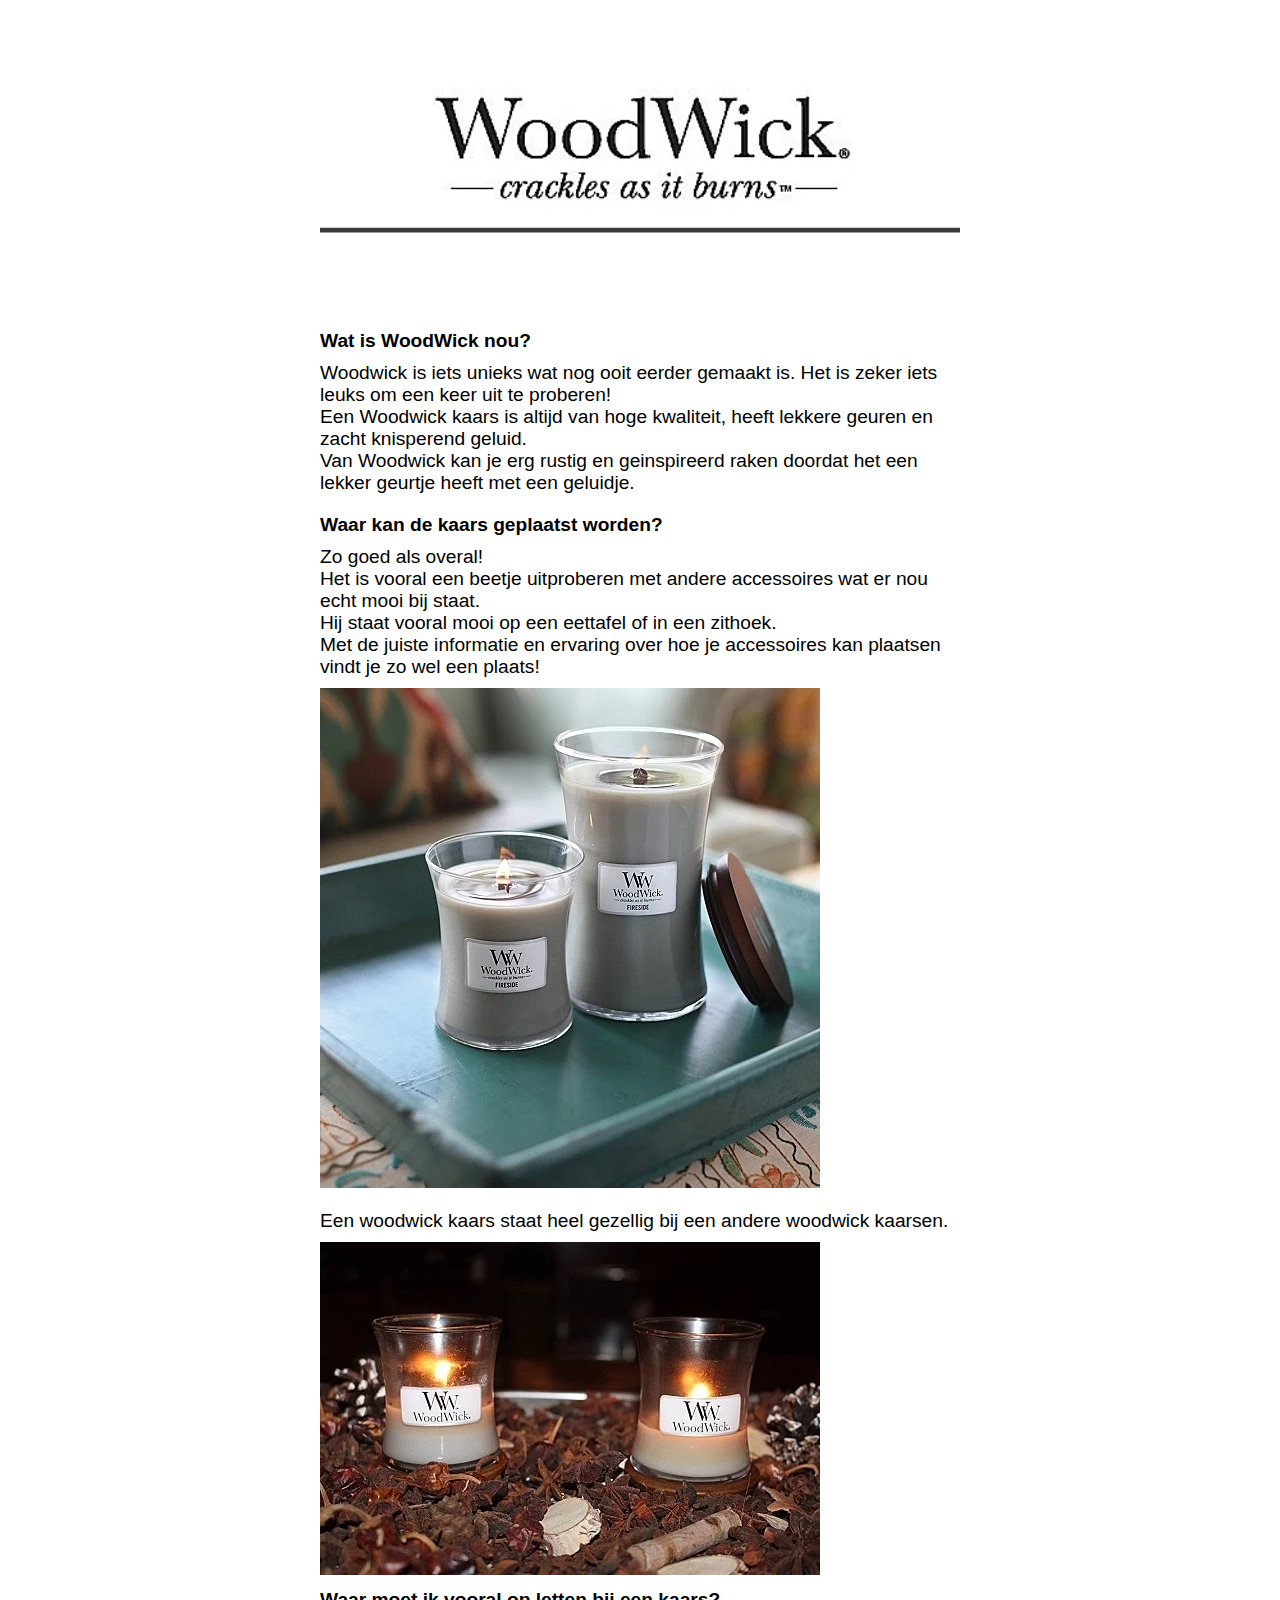
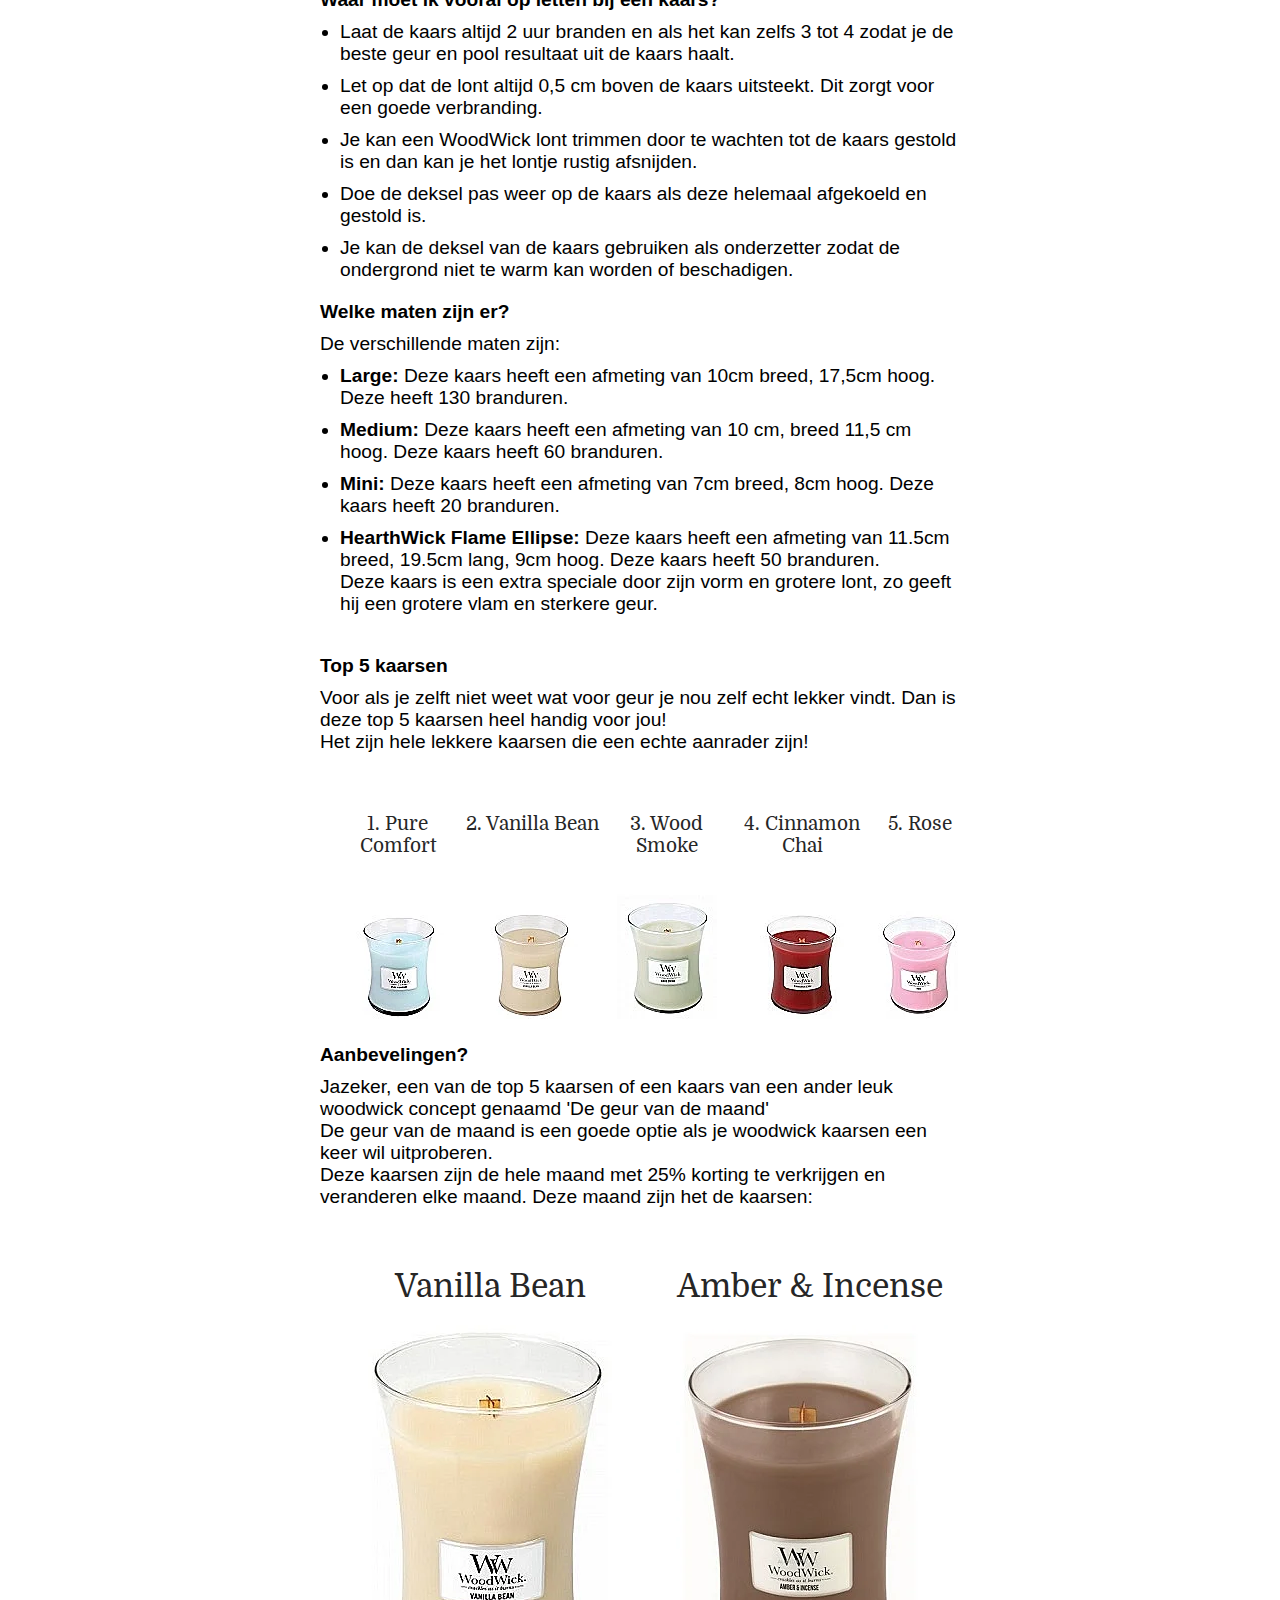
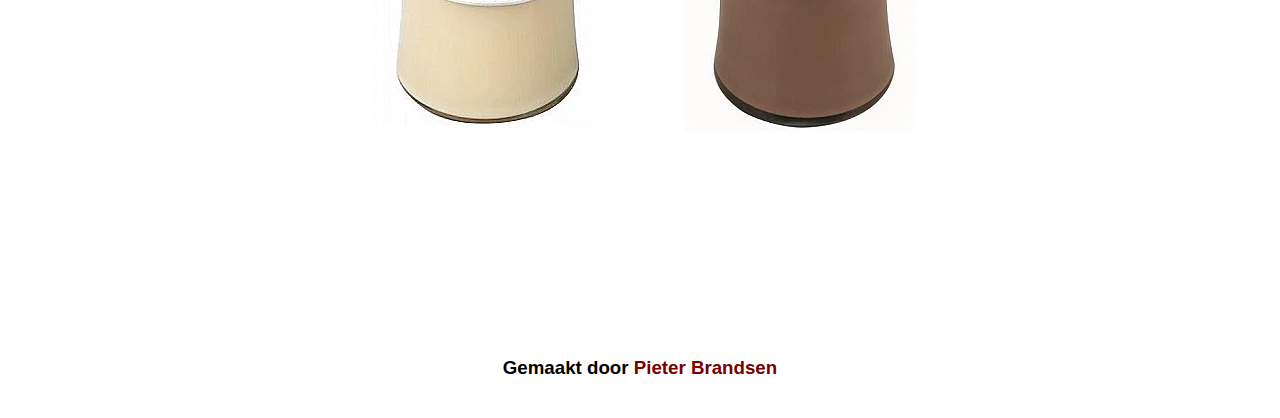
==== index.html @ ed3cb3e7 "Image/Font Update" ====
<!DOCTYPE html>

<html lang="en">
<head>
    <!-- Global site tag (gtag.js) - Google Analytics -->
    <script async src="https://www.googletagmanager.com/gtag/js?id=UA-88755491-5"></script>
    <script>
        window.dataLayer = window.dataLayer || [];
        function gtag(){dataLayer.push(arguments);}
        gtag('js', new Date());

        gtag('config', 'UA-88755491-5');
    </script>

    <script async src="https://pagead2.googlesyndication.com/pagead/js/adsbygoogle.js"></script>
    <script>
        (adsbygoogle = window.adsbygoogle || []).push({
            google_ad_client: "ca-pub-2710843339038068",
            enable_page_level_ads: true
        });
    </script>

    <script async src="https://pagead2.googlesyndication.com/pagead/js/adsbygoogle.js"></script>
    <script>
        (adsbygoogle = window.adsbygoogle || []).push({
            google_ad_client: "ca-pub-2710843339038068",
            enable_page_level_ads: true
        });
    </script>

    <script async src="https://www.googletagmanager.com/gtag/js?id=UA-88755491-5"></script>

    <meta name="google-site-verification" content="QE8Awnl8Do_rMnzioF64p-w1G1psDkMGPD8PURbX6rg" />
    <meta charset="UTF-8">
    <meta name="viewport" content="width=device-width, initial-scale=1">
    <meta name="viewport" content="height=device-height, initial-scale=1">
    <meta name="robots" content="index, follow">

    <meta name="author" content="Pieter Brandsen">
    <meta name="keywords" content="
een kaars,
woodwick,
wood-wick,
wood-wick kaars,
wood-wick kaarsen,
woodwick kaars,
woodwick kaarsen,
woodwick geurkaars,
woodwick geurkaarsen,
woodwick sale,
woodwick kaars sale,
woodwick candles,
wat is woodwick,
kaars,
kaarsen,
top 5
">
    <meta name="description" content="Een juiste woodwick kaars vinden is natuurlijk moeilijk maar met onze informatie heb je hem zo! Kom gerust eens langs om informatie te krijgen.">
    <title>Dé WoodWick Informatie specialist!</title>

    <link rel="canonical" href="https://www.woodwick-information.nl"/>
    <meta property="og:locale" content="nl_NL" />
    <meta property="og:type" content="website" />
    <meta property="og:title" content="WoodWick-Informatie" />
    <meta property="og:description" content="Een juiste woodwick kaars vinden is natuurlijk moeilijk maar met onze informatie heb je hem zo! Kom gerust eens langs om informatie te krijgen."/>
    <meta property="og:url" content="https://www.woodwick-information.nl/" />
    <meta property="og:site_name" content="WoodWick Inoformatie" />
    <meta property="og:image" content="/Images/Logo/WoodWick-1500.webp">

    <meta name="twitter:card" content="WoodWick">
    <meta name="twitter:image" content="/Images/Logo/WoodWick-1500.webp">
    <meta name="twitter:title" content="WoodWick-Informatie">
    <meta name="twitter:description" content="Een juiste woodwick kaars vinden is natuurlijk moeilijk maar met onze informatie heb je hem zo! Kom gerust eens langs om informatie te krijgen.">
    <meta name="twitter:site" content="https://www.woodwick-information.nl/">

    <link href="https://fonts.googleapis.com/css?family=Domine&display=swap" rel="stylesheet">
    <link href="style.css" rel="stylesheet" type="text/css" media="screen" />
    <link href="sitemap.xml" rel="sitemap" type="text/xml" media="screen" />
    <link href="robots.txt" rel="robots" type="text/plain"/>

</head>
<body>
    <header>
        <div class="main-header">
            <div class="header-block">
                <div>
                    <picture>
                        <source media="(min-width: 3000px)" srcset="/Images/Logo/WoodWick-2000.webp">
                        <source media="(min-width: 2500px)" srcset="/Images/Logo/WoodWick-1500.webp">
                        <source media="(min-width: 2000px)" srcset="/Images/Logo/WoodWick-1000.webp">
                        <source media="(min-width: 1500px)" srcset="/Images/Logo/WoodWick-750.webp">
                        <source media="(min-width: 1000px)" srcset="/Images/Logo/WoodWick-500.webp">
                        <source media="(min-width: 500px)" srcset="/Images/Logo/WoodWick-250.webp">
                        <source media="(min-width: 250px)" srcset="/Images/Logo/WoodWick-125.webp">
                        <img class="header-img" src="/Images/Logo/WoodWick-2500.webp" srcset="/Images/Logo/WoodWick-2500.webp" alt="WoodWick Logo">
                    </picture>
                </div>
            </div>
        </div>
    </header>
    <main>
            <div class="site-content">
                <h1 class="Htext">Wat is WoodWick nou?</h1>
                <p class="text">
                    Woodwick is iets unieks wat nog ooit eerder gemaakt is. Het is zeker iets leuks om een keer uit te proberen!<br>
                    Een Woodwick kaars is altijd van hoge kwaliteit, heeft lekkere geuren en zacht knisperend geluid.<br>
                    Van Woodwick kan je erg rustig en geinspireerd raken doordat het een lekker geurtje heeft met een geluidje.
                </p>
                <h2 class="Htext">
                    Waar kan de kaars geplaatst worden? 
                </h2>
                <p class="text">
                    Zo goed als overal!<br>
                    Het is vooral een beetje uitproberen met andere accessoires wat er nou echt mooi bij staat.<br> 
                    Hij staat vooral mooi op een eettafel of in een zithoek.<br>
                    Met de juiste informatie en ervaring over hoe je accessoires kan plaatsen vindt je zo wel een plaats!<br>
                </p>
                <div class="main-img-block">
                        <picture>   
                                <source media="(min-width: 500px)" srcset="/Images/Interieur/Image-1/WoodWick-500.webp">
                                <source media="(min-width: 250px)" srcset="/Images/Interieur/image-1/WoodWick-250.webp">
                                <img class="main-img" src="/Images/Interieur/Image-1/WoodWick-500.webp" srcset="/Images/Interieur/Image-1/WoodWick-500.webp" alt="WoodWick Interieur Foto">
                        </picture>
                </div><br>
                <p class="text">
                    Een woodwick kaars staat heel gezellig bij een andere woodwick kaarsen.
                </p>
                <div class="main-img-block">
                        <picture>   
                                <source media="(min-width: 500px)" srcset="/Images/Interieur/Image-2/WoodWick-500.webp">
                                <source media="(min-width: 250px)" srcset="/Images/Interieur/image-2/WoodWick-250.webp">
                                <img class="main-img" src="/Images/Interieur/Image-2/WoodWick-500.webp" srcset="/Images/Interieur/Image-2/WoodWick-500.webp" alt="WoodWick Interieur Foto">
                        </picture>
                </div>
                <h2 class="Htext">Waar moet ik vooral op letten bij een kaars?</h2>
                    <ul style="padding-left: 20px">
                        <li class="text">Laat de kaars altijd 2 uur branden en als het kan zelfs 3 tot 4 zodat je de beste geur en pool resultaat uit de kaars haalt.</li>
                        <li class="text">Let op dat de lont altijd 0,5 cm boven de kaars uitsteekt. Dit zorgt voor een goede verbranding.</li>
                        <li class="text">Je kan een WoodWick lont trimmen door te wachten tot de kaars gestold is en dan kan je het lontje rustig afsnijden.</li>
                        <li class="text">Doe de deksel pas weer op de kaars als deze helemaal afgekoeld en gestold is.</li>
                        <li class="text">Je kan de deksel van de kaars gebruiken als onderzetter zodat de ondergrond niet te warm kan worden of beschadigen.</li>
                    </ul>
                <h2 class="Htext">Welke maten zijn er?</h2>
                <div>
                    <p class="text">
                        De verschillende maten zijn:
                    </p>
                    <ul style="padding-left: 20px; padding-bottom: 20px;" class="list">
                        <li class="text"><strong>Large:</strong> Deze kaars heeft een afmeting van 10cm breed, 17,5cm hoog. Deze heeft 130 branduren.</li>
                        <li class="text"><strong>Medium:</strong> Deze kaars heeft een afmeting van 10 cm, breed 11,5 cm hoog. Deze kaars heeft 60 branduren.</li>
                        <li class="text"><strong>Mini:</strong> Deze kaars heeft een afmeting van 7cm breed, 8cm hoog. Deze kaars heeft 20 branduren.</li>
                        <li class="text"><strong>HearthWick Flame Ellipse:</strong> Deze kaars heeft een afmeting van  11.5cm breed, 19.5cm lang, 9cm hoog. Deze kaars heeft 50 branduren.<br>
                        Deze kaars is een extra speciale door zijn vorm en grotere lont, zo geeft hij een grotere vlam en sterkere geur.</li>
                    </ul>
                </div>
                <div>
                    <h2 class="Htext">Top 5 kaarsen</h2>
                    <p class="text">
                        Voor als je zelft niet weet wat voor geur je nou zelf echt lekker vindt. Dan is deze top 5 kaarsen heel handig voor jou!<br>
                        Het zijn hele lekkere kaarsen die een echte aanrader zijn!
                    </p>
                    <div class="grid-container1 text">
                        <div class="grid-item">
                            <div>
                                <div>
                                    <p class="grid-text">
                                        1. Pure Comfort<br>
                                    </p>
                                </div>
                                <div class="grid-img">
                                    <picture>
                                        <source media="(min-width: 5000px)" srcset="/Images/Top-5/Pure-Comfort/Medium/Pure-Comfort-500.webp" alt=""> 
                                        <source media="(min-width: 4000px)" srcset="/Images/Top-5/Pure-Comfort/Medium/Pure-Comfort-400.webp" alt="">
                                        <source media="(min-width: 3000px)" srcset="/Images/Top-5/Pure-Comfort/Medium/Pure-Comfort-300.webp" alt="">
                                        <source media="(min-width: 2000px)" srcset="/Images/Top-5/Pure-Comfort/Medium/Pure-Comfort-200.webp" alt="">
                                        <source media="(min-width: 1000px)" srcset="/Images/Top-5/Pure-Comfort/Medium/Pure-Comfort-100.webp" alt="">
                                        <source media="(min-width: 500px)" srcset="/Images/Top-5/Pure-Comfort/Medium/Pure-Comfort-50.webp" alt="">
                                        <img class="maand-kaars" src="/Images/Top-5/Pure-Comfort/Medium/Pure-Comfort-500.webp" srcset="/Images/Top-5/Pure-Comfort/Medium/Pure-Comfort-500.webp" alt="Top 5 Pure-Comfort">
                                    </picture>
                                </div>
                            </div>
                        </div>
                        <div>
                            <div class="grid-item">
                                <div>
                                    <p class="grid-text">
                                        2. Vanilla Bean<br>
                                    </p>
                                </div>
                                <div class="grid-img">
                                    <picture>
                                        <source media="(min-width: 5000px)" srcset="/Images/Top-5/Vanilla-Bean/Medium/Vanilla-Bean-500.webp" alt=""> 
                                        <source media="(min-width: 4000px)" srcset="/Images/Top-5/Vanilla-Bean/Medium/Vanilla-Bean-400.webp" alt="">
                                        <source media="(min-width: 3000px)" srcset="/Images/Top-5/Vanilla-Bean/Medium/Vanilla-Bean-300.webp" alt="">
                                        <source media="(min-width: 2000px)" srcset="/Images/Top-5/Vanilla-Bean/Medium/Vanilla-Bean-200.webp" alt="">
                                        <source media="(min-width: 1000px)" srcset="/Images/Top-5/Vanilla-Bean/Medium/Vanilla-Bean-100.webp" alt="">
                                        <source media="(min-width: 500px)" srcset="/Images/Top-5/Vanilla-Bean/Medium/Vanilla-Bean-50.webp" alt="">
                                        <img class="maand-kaars" src="/Images/Top-5/Vanilla-Bean/Medium/Vanilla-Bean-500.webp" srcset="/Images/Top-5/Vanilla-Bean/Medium/Vanilla-Bean-500.webp" alt="Top 5 Vanilla-Bean">
                                    </picture>
                                </div>
                            </div>
                        </div>
                        <div>
                            <div class="grid-item">
                                <div>
                                    <p class="grid-text">
                                        3. Wood Smoke<br>
                                    </p>
                                </div>
                                <div class="grid-img">
                                    <picture>
                                        <source media="(min-width: 5000px)" srcset="/Images/Top-5/Wood-Smoke/Medium/Wood-Smoke-500.webp" alt=""> 
                                        <source media="(min-width: 4000px)" srcset="/Images/Top-5/Wood-Smoke/Medium/Wood-Smoke-400.webp" alt="">
                                        <source media="(min-width: 3000px)" srcset="/Images/Top-5/Wood-Smoke/Medium/Wood-Smoke-300.webp" alt="">
                                        <source media="(min-width: 2000px)" srcset="/Images/Top-5/Wood-Smoke/Medium/Wood-Smoke-200.webp" alt="">
                                        <source media="(min-width: 1000px)" srcset="/Images/Top-5/Wood-Smoke/Medium/Wood-Smoke-100.webp" alt="">
                                        <source media="(min-width: 500px)" srcset="/Images/Top-5/Wood-Smoke/Medium/Wood-Smoke-50.webp" alt="">
                                        <img class="maand-kaars" src="/Images/Top-5/Wood-Smoke/Medium/Wood-Smoke-500.webp" srcset="/Images/Top-5/Wood-Smoke/Medium/Wood-Smoke-500.webp" alt="Top 5 Wood-Smoke">
                                    </picture>
                                </div>
                            </div>
                        </div>
                        <div>
                            <div class="grid-item">
                                <div>
                                    <p class="grid-text">
                                        4. Cinnamon Chai<br>
                                    </p>
                                </div>
                                <div class="grid-img">
                                    <picture>
                                        <source media="(min-width: 5000px)" srcset="/Images/Top-5/Cinnamon-Chai/Medium/Cinnamon-Chai-500.webp" alt=""> 
                                        <source media="(min-width: 4000px)" srcset="/Images/Top-5/Cinnamon-Chai/Medium/Cinnamon-Chai-400.webp" alt="">
                                        <source media="(min-width: 3000px)" srcset="/Images/Top-5/Cinnamon-Chai/Medium/Cinnamon-Chai-300.webp" alt="">
                                        <source media="(min-width: 2000px)" srcset="/Images/Top-5/Cinnamon-Chai/Medium/Cinnamon-Chai-200.webp" alt="">
                                        <source media="(min-width: 1000px)" srcset="/Images/Top-5/Cinnamon-Chai/Medium/Cinnamon-Chai-100.webp" alt="">
                                        <source media="(min-width: 500px)" srcset="/Images/Top-5/Cinnamon-Chai/Medium/Cinnamon-Chai-50.webp" alt="">
                                        <img class="maand-kaars" src="/Images/Top-5/Cinnamon-Chai/Medium/Cinnamon-Chai-500.webp" srcset="/Images/Top-5/Cinnamon-Chai/Medium/Cinnamon-Chai-500.webp" alt="Top 5 Cinnamon-Chai">
                                    </picture>
                                </div>
                            </div>
                        </div>
                        <div class="item1-last">
                            <div class="grid-item">
                                <div>
                                    <p class="grid-text">
                                    5. Rose<br>
                                    </p>
                                </div>
                                <div class="grid-img">
                                    <picture>
                                        <source media="(min-width: 5000px)" srcset="/Images/Top-5/Rose/Medium/Rose-500.webp" alt=""> 
                                        <source media="(min-width: 4000px)" srcset="/Images/Top-5/Rose/Medium/Rose-400.webp" alt="">
                                        <source media="(min-width: 3000px)" srcset="/Images/Top-5/Rose/Medium/Rose-300.webp" alt="">
                                        <source media="(min-width: 2000px)" srcset="/Images/Top-5/Rose/Medium/Rose-200.webp" alt="">
                                        <source media="(min-width: 1000px)" srcset="/Images/Top-5/Rose/Medium/Rose-100.webp" alt="">
                                        <source media="(min-width: 500px)" srcset="/Images/Top-5/Rose/Medium/Rose-50.webp" alt="">
                                        <img class="maand-kaars" src="/Images/Top-5/Rose/Medium/Rose-500.webp" srcset="/Images/Top-5/Rose/Medium/Rose-500.webp" alt="Top 5 Rose">
                                    </picture>
                                </div>
                            </div>
                        </div>
                    </div>
                </div>
                <h2 class="Htext">Aanbevelingen?</h2>
                <p class="text">
                    Jazeker, een van de top 5 kaarsen of een kaars van een ander leuk woodwick concept genaamd 'De geur van de maand'<br>
                    De geur van de maand is een goede optie als je woodwick kaarsen een keer wil uitproberen.<br>
                    Deze kaarsen zijn de hele maand met 25% korting te verkrijgen en veranderen elke maand.

                    Deze maand zijn het de kaarsen:
                </p>
                <div class="grid-container2">
                    <div class="grid-item">
                        <div>
                            <div>
                                <p class="grid-maand-text">
                                    Vanilla Bean<br>
                                </p>
                            </div>
                            <div class="grid-maand-img">
                                <picture>
                                    <source media="(min-width: 2000px)" srcset="/Images/Maandelijkse-kaarsen/Oktober/Vanilla-Bean/Large/Vanilla-Bean-500.webp" alt="">
                                    <source media="(min-width: 1600px)" srcset="/Images/Maandelijkse-kaarsen/Oktober/Vanilla-Bean/Large/Vanilla-Bean-400.webp" alt="">
                                    <source media="(min-width: 1200px)" srcset="/Images/Maandelijkse-kaarsen/Oktober/Vanilla-Bean/Large/Vanilla-Bean-300.webp" alt="">
                                    <source media="(min-width: 800px)" srcset="/Images/Maandelijkse-kaarsen/Oktober/Vanilla-Bean/Large/Vanilla-Bean-200.webp" alt="">
                                    <source media="(min-width: 400px)" srcset="/Images/Maandelijkse-kaarsen/Oktober/Vanilla-Bean/Large/Vanilla-Bean-100.webp" alt="">
                                    <img class="maand-kaars" src="/Images/Maandelijkse-kaarsen/Oktober/Vanilla-Bean/Large/Vanilla-Bean-1000.webp" srcset="/Images/Maandelijkse-kaarsen/Oktober/Vanilla-Bean/Large/Vanilla-Bean-1000.webp" alt="Amber & Incense Kaars Van De Maand">
                                </picture>
                            </div>
                        </div>
                    </div>
                    <div class="item2-last">
                        <div class="grid-item">
                            <div>
                                <p class="grid-maand-text">
                                    Amber & Incense<br>
                                </p>
                            </div>
                            <div class="grid-maand-img">
                                <picture>
                                    <source media="(min-width: 2000px)" srcset="/Images/Maandelijkse-kaarsen/Oktober/Amber&Incense/Large/Amber&Incense-500.webp" alt="">
                                    <source media="(min-width: 1600px)" srcset="/Images/Maandelijkse-kaarsen/Oktober/Amber&Incense/Large/Amber&Incense-400.webp" alt="">
                                    <source media="(min-width: 1200px)" srcset="/Images/Maandelijkse-kaarsen/Oktober/Amber&Incense/Large/Amber&Incense-300.webp" alt="">
                                    <source media="(min-width: 800px)" srcset="/Images/Maandelijkse-kaarsen/Oktober/Amber&Incense/Large/Amber&Incense-200.webp" alt="">
                                    <source media="(min-width: 400px)" srcset="/Images/Maandelijkse-kaarsen/Oktober/Amber&Incense/Large/Amber&Incense-100.webp" alt="">
                                    <img class="maand-kaars" src="/Images/Maandelijkse-kaarsen/Oktober/Amber&Incense/Large/Amber&Incense-1000.webp" srcset="/Images/Maandelijkse-kaarsen/Oktober/Amber&Incense/Large/Amber&Incense-1000.webp" alt="Amber & Incense Kaars Van De Maand">
                                </picture>
                            </div>
                        </div>
                    </div>
                </div>
            </div>
            <!--<div class="ad-footer">
                <div class="ad-block">
                    <script async src="https://pagead2.googlesyndication.com/pagead/js/adsbygoogle.js"></script>
                     Footer 
                    <ins class="adsbygoogle"
                            style="display:block"
                            data-ad-client="ca-pub-2710843339038068"
                            data-ad-slot="3765435133"
                            data-ad-format="auto"
                            data-full-width-responsive="true"></ins>
                    <script>
                            (adsbygoogle = window.adsbygoogle || []).push({});
                    </script>
                </div>
            </div>-->
        </main>
        <footer>
            <div class="main-footer">
                <div class="footer-block center">
                    <h3>Gemaakt door <a rel="nofollow" href="https://www.linkedin.com/in/pieter-brandsen-417135151/" target="_blank">Pieter Brandsen <title>linkedin</title></a></h3>
                </div>
            </div>
        </footer>
    </body>
</html>
---- style.css ----
@font-face {
    src: url(Fonts/Domine-Regular.ttf);
    font-family: Domine;
}
html {
    height: 100%;
    background-color: #FFFFFF;
}

body, div, h1, h2, h3, h4, h5, h6, p, ul, img {
    margin:0;
    padding:0;
    width: auto;
    height: auto;
}
body {
    font-family: Arial, Helvetica, sans-serif;
}
table
{ margin: 10px 0 30px 0;}

table tr th, table tr td
{ background: #3B3B3B;
    color: #FFF;
    padding: 7px 4px;
    text-align: left;}

table tr td
{ background: #E5E5DB;
    color: #47433F;
    border-top: 1px solid #FFF;}

.main-header {
    height: 300px;
}
.header-block {
    top: 50%;
    bottom: 50%;
    width: 50%;
    height: 0px;
    margin: 0 50% 0 50%;
    transform: translate(-50%, -50%);
    position: relative;
}
.header-img {
    max-width: auto;
    width: 100%;
    max-height: auto;
    margin: 0 50% 0 50%;
    transform: translate(-50%, -50%);
    border-bottom: 5px solid #3B3B3B;
}

.menu-block {
    top: 50%;
    bottom: 50%;
    width: 600px;
    height: 50px;
    margin-top: 75px;
    margin-right: 50%;
    margin-left: 50%;
    transform: translate(-50%, -50%);
    position: relative;
}
.menubar {
    padding-right: 8px;
    text-align: center;

}
ul.menu {
    margin: 0;
    display:inline-table;
}

ul.menu li {
    padding: 0 0 0 9px;
    list-style: none;
    margin: 8px 4px 0 4px;
    display:inline;
}

ul.menu li a
{ font: normal 100% 'trebuchet ms', sans-serif;
    display: block;
    float: left;
    height: 20px;
    padding: 6px 20px 5px 20px;
    text-align: center;
    color: #FFF;
    text-decoration: none;
    background: #5E4238;}

ul.menu li.selected a
{ height: 20px;
    padding: 6px 20px 5px 11px;}

ul.menu li.selected { 
    margin: 8px 4px 0 13px;
    background: #B48A7C;
}
ul.menu li.selected a, ul#menu li.selected a:hover
{ background: #B48A7C;
    color: #FFF;}

ul.menu li a:hover
{ color: #B48A7C;}

.site-content {
    font-family: Arial, Helvetica, sans-serif;
    margin: 20px 25%;
}
.main-img-block {
    width: auto;
    height: auto;
    overflow: hidden;
}
.main-img {
    width: auto;
    height: auto;
    overflow: hidden;
    max-height: 100%;
    max-width: 100%;
}
.list {
    display: block;
}
.Htext {
    padding-bottom: 10px;
    padding-top: 10px;
    font-size: 120%;
}
.text {
    padding-bottom: 10px;
    text-align: left;
    font-size: 120%;
}
.maten {
    padding-top: 50px;
    padding-bottom: 50px;
    position: relative;
}
.grid-container1 {
    display: grid;
    grid-gap: auto;
    padding: 50px 10px 10px 10px;
    height: 5%;
    max-height: 100%;
    width: 100%;
    max-width: 100%;
    }
.grid-container1 > div {
    text-align: center;
    padding: 0 0;
    width: auto;
    height: auto;
}
.grid-container2 {
    display: grid;
    grid-gap: auto;
    padding: 50px 10px 10px 10px;
    height: 5%;
    max-height: 100%;
    width: 100%;
    max-width: 100%;
}
.grid-container2 > div {
    text-align: center;
    padding: 0 0;
    width: auto;
    height: auto;
}
.grid-item {
    display: block;
    max-width: 100%;
    max-height: 100%;
}
.grid-text {
    padding-bottom: 20px;
    height: 50px;
    max-height: 100%;
    width: auto;
    max-width: 100%;
    font-size: 100%;
    font-family: Domine, serif;
    color: #262626;
    text-align: center;
}
.grid-maand-text {
    padding-bottom: 20px;
    max-height: 100%;
    width: auto;
    max-width: 100%;
    font-size: 200%;
    font-family: Domine, serif;
    color: #262626;
    text-align: center;
    
}
.grid-img {
    width: auto;
    max-width: 100%;
    height: auto;
    max-height: 70%;
}
.maand-img {
    width: auto;
    max-width: 100%;
    height: auto;
    max-height: 70%;
}
.item1-last {
    grid-column: 5;
    grid-column-start: 0;
    grid-column-end: 0;
    grid-row: 1;
}
.item2-last {
    grid-column: 2;
    grid-column-start: 0;
    grid-column-end: 0;
    grid-row: 1;
}

.main-footer {
    padding-top: 150px;
    height: 100px;
    width: auto;
}
.footer-block {
    width: 1000px;
    top: 50%;
    bottom: 50%;
    margin: 0 50% 0 50%;
    transform: translate(-50%, -50%);
    position: relative;
}
.ad-footer {
    padding-top: 100px;
    height: 100px;
    width: auto;
}
.ad-block {
    top: 50%;
    bottom: 50%;
    width: 1000px;
    margin: 0 50% 0 50%;
    transform: translate(-50%, -50%);
    position: relative; 
}

a:link {
    text-decoration: none;
    color: rgb(120,0,0);
}
a:visited {
    text-decoration: none;
    color: rgb(120,0,0);
}
a:hover {
    text-decoration: none;
    color: rgb(120,0,0);
}
a:active {
    text-decoration: none;
    color: rgb(120,0,0);
}

.left {
    float: left;
    width: auto;
}
.right {
    float: right;
    width: auto;
}
.center {
    display: block;
    text-align: center;
}
.center-block {
    top: 50%;
    bottom: 50%;
    margin: 0 50% 0 50%;
    transform: translate(-50%, -50%);
    position: relative;
}
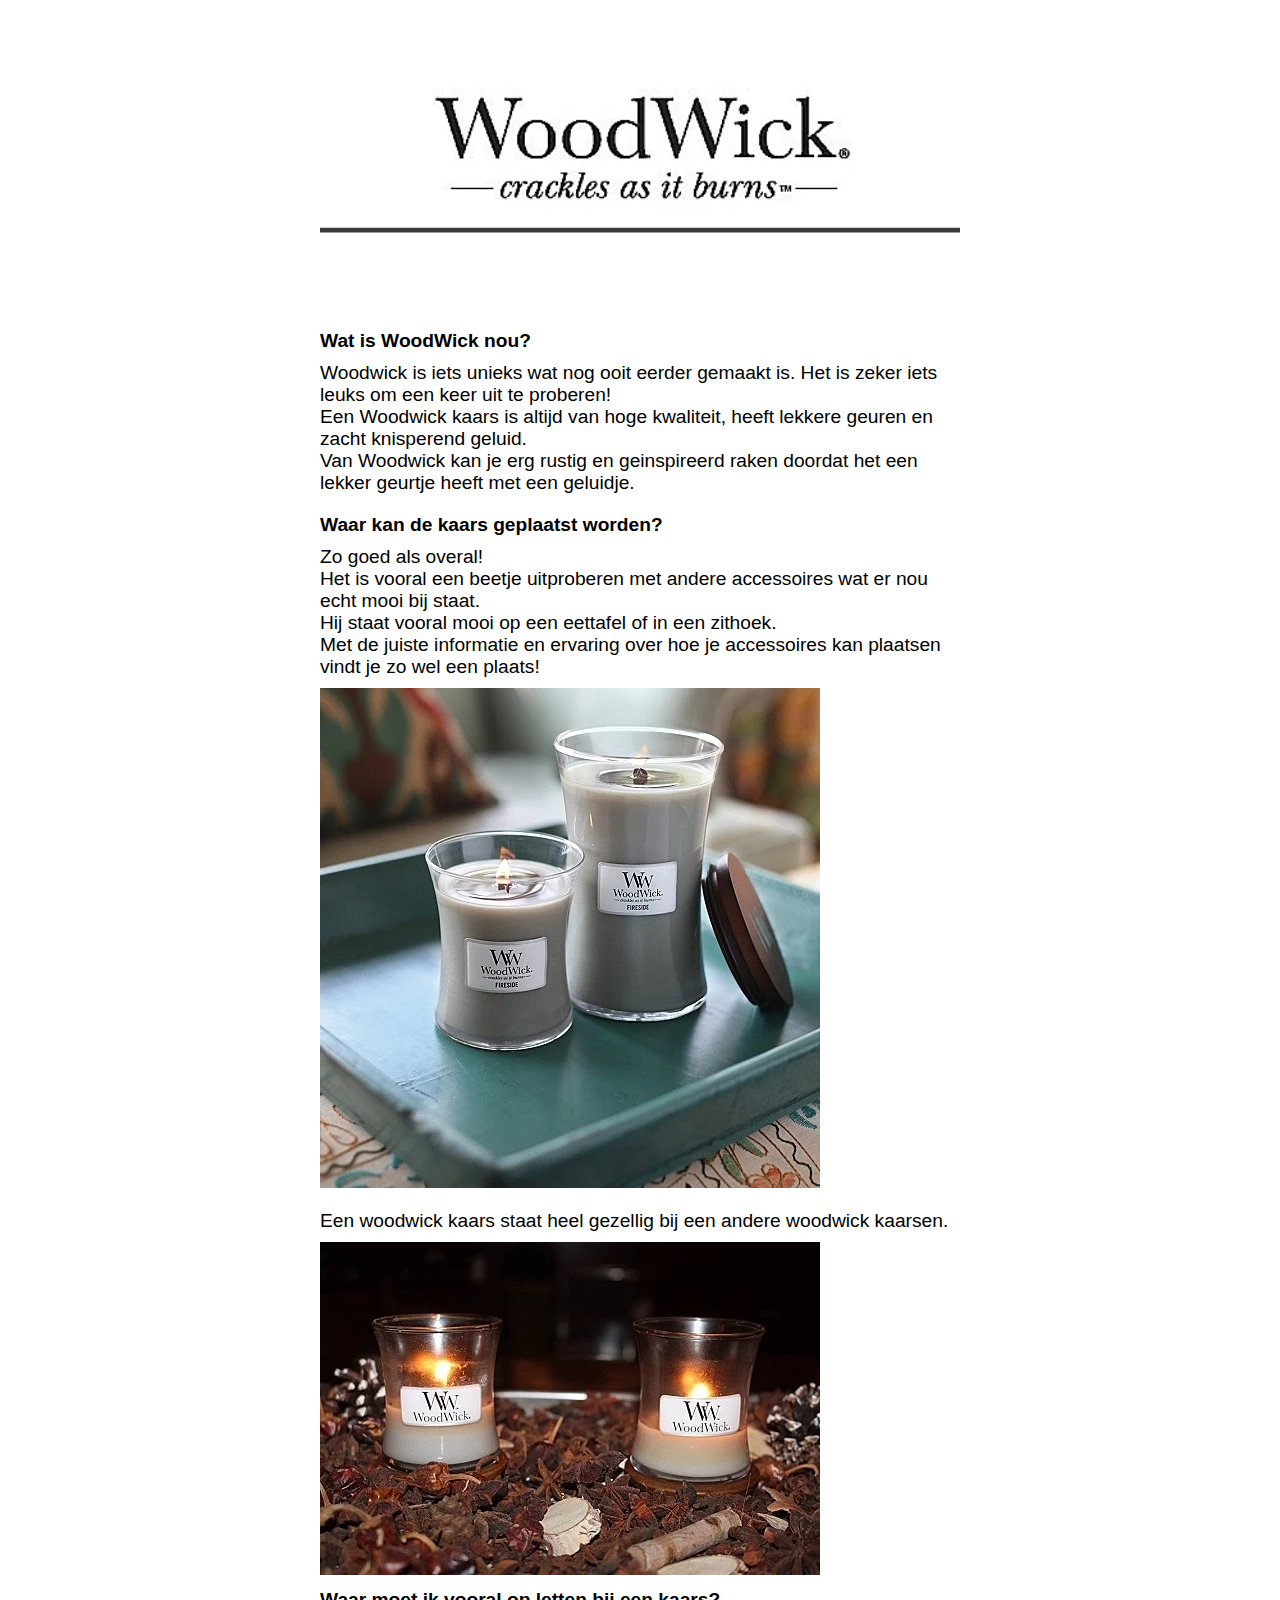
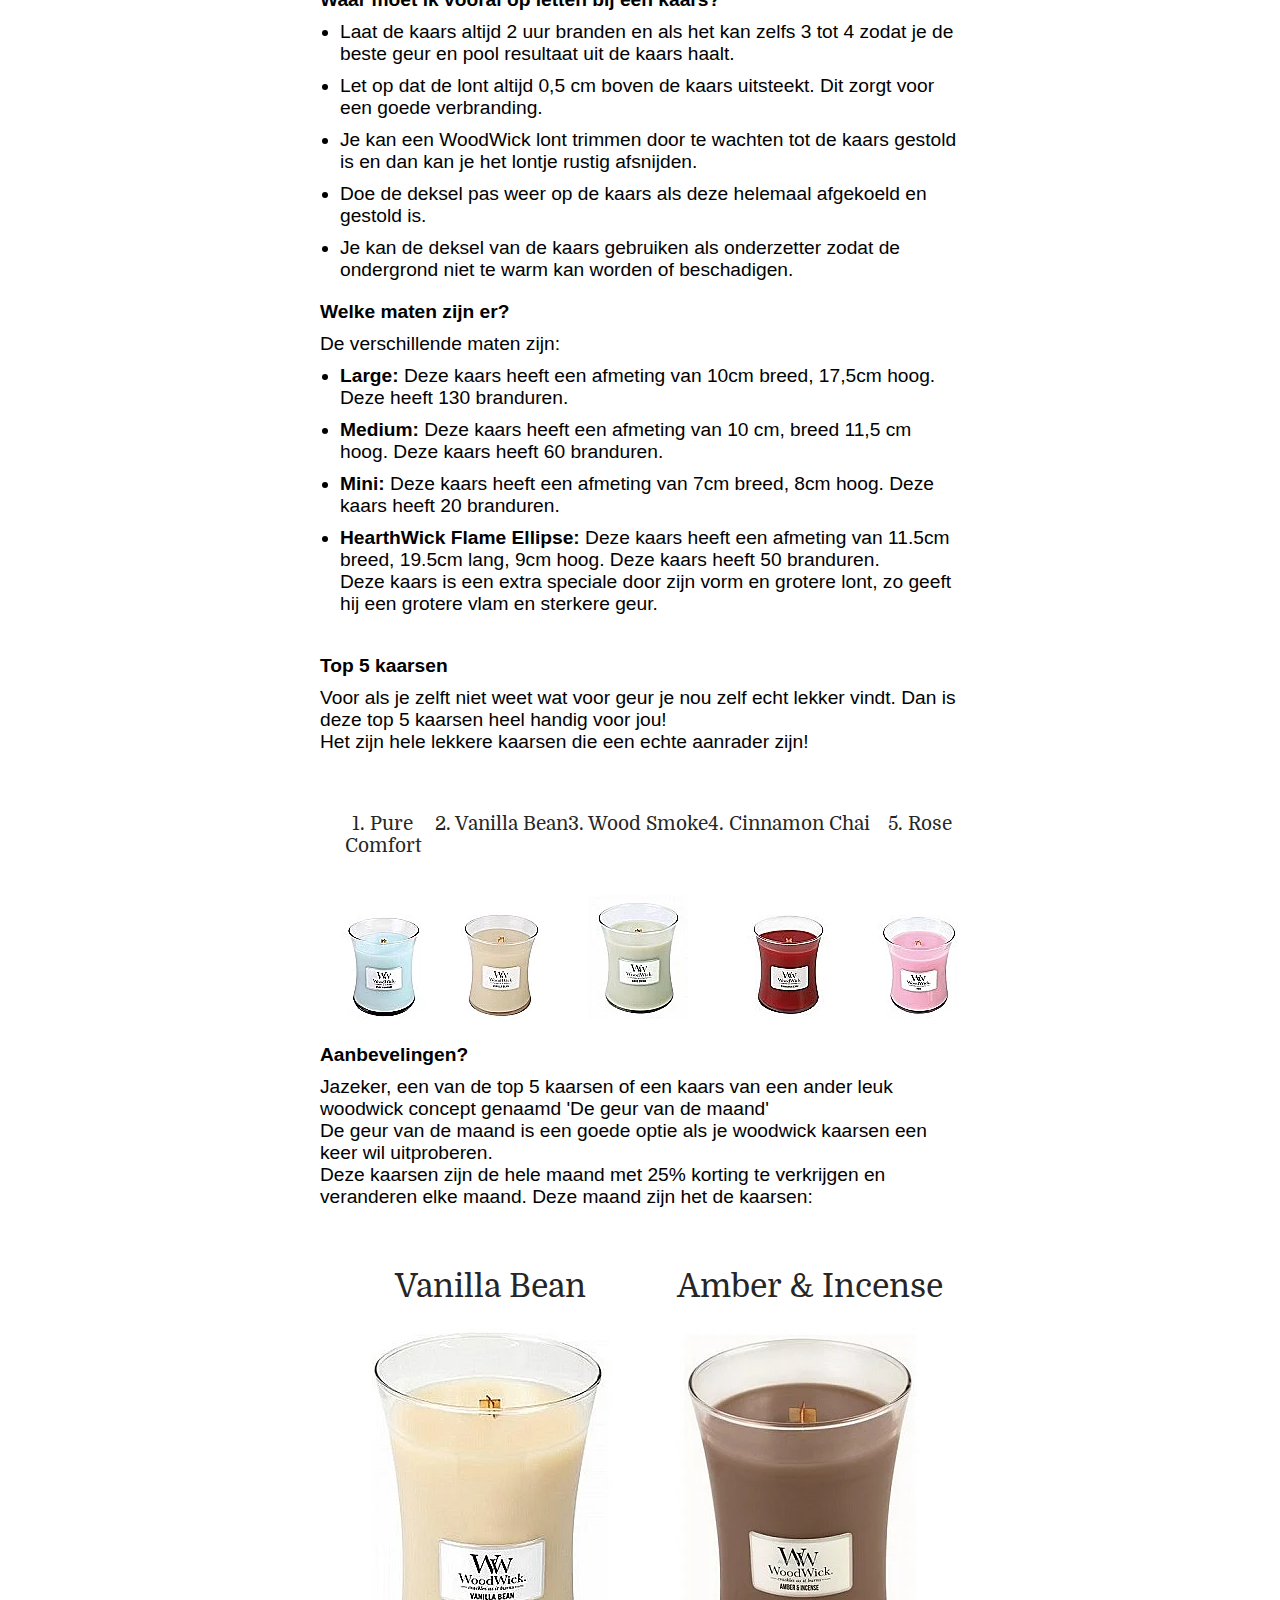
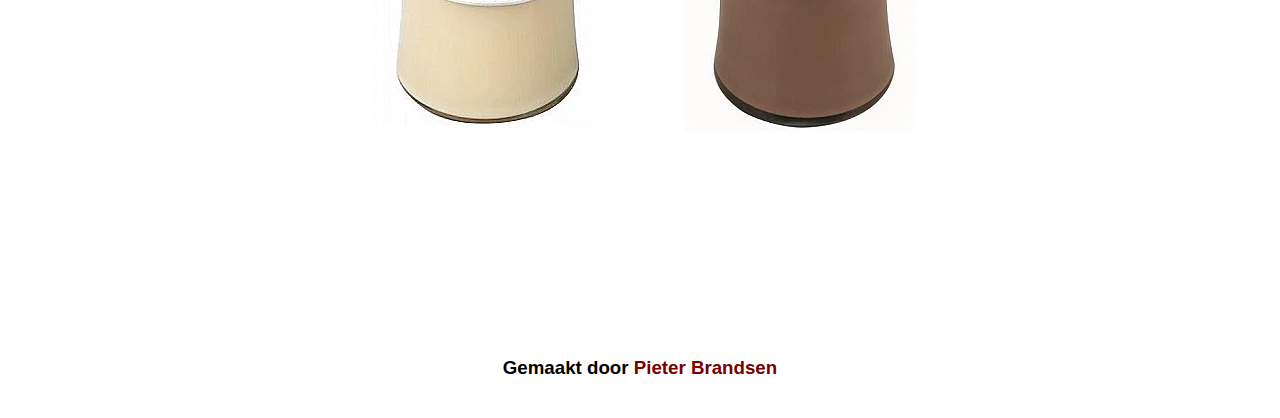
==== commit 3fc075ef: "Fixed Img width" ====
--- a/index.html
+++ b/index.html
@@ -73,7 +73,6 @@
     <meta name="twitter:description" content="Een juiste woodwick kaars vinden is natuurlijk moeilijk maar met onze informatie heb je hem zo! Kom gerust eens langs om informatie te krijgen.">
     <meta name="twitter:site" content="https://www.woodwick-information.nl/">
 
-    <link href="https://fonts.googleapis.com/css?family=Domine&display=swap" rel="stylesheet">
     <link href="style.css" rel="stylesheet" type="text/css" media="screen" />
     <link href="sitemap.xml" rel="sitemap" type="text/xml" media="screen" />
     <link href="robots.txt" rel="robots" type="text/plain"/>
@@ -91,7 +90,7 @@
                         <source media="(min-width: 1500px)" srcset="/Images/Logo/WoodWick-750.webp">
                         <source media="(min-width: 1000px)" srcset="/Images/Logo/WoodWick-500.webp">
                         <source media="(min-width: 500px)" srcset="/Images/Logo/WoodWick-250.webp">
-                        <source media="(min-width: 250px)" srcset="/Images/Logo/WoodWick-125.webp">
+                        <source media="(min-width: 100px)" srcset="/Images/Logo/WoodWick-125.webp">
                         <img class="header-img" src="/Images/Logo/WoodWick-2500.webp" srcset="/Images/Logo/WoodWick-2500.webp" alt="WoodWick Logo">
                     </picture>
                 </div>
@@ -118,7 +117,7 @@
                 <div class="main-img-block">
                         <picture>   
                                 <source media="(min-width: 500px)" srcset="/Images/Interieur/Image-1/WoodWick-500.webp">
-                                <source media="(min-width: 250px)" srcset="/Images/Interieur/image-1/WoodWick-250.webp">
+                                <source media="(min-width: 100px)" srcset="/Images/Interieur/image-1/WoodWick-250.webp">
                                 <img class="main-img" src="/Images/Interieur/Image-1/WoodWick-500.webp" srcset="/Images/Interieur/Image-1/WoodWick-500.webp" alt="WoodWick Interieur Foto">
                         </picture>
                 </div><br>
@@ -128,7 +127,7 @@
                 <div class="main-img-block">
                         <picture>   
                                 <source media="(min-width: 500px)" srcset="/Images/Interieur/Image-2/WoodWick-500.webp">
-                                <source media="(min-width: 250px)" srcset="/Images/Interieur/image-2/WoodWick-250.webp">
+                                <source media="(min-width: 100px)" srcset="/Images/Interieur/image-2/WoodWick-250.webp">
                                 <img class="main-img" src="/Images/Interieur/Image-2/WoodWick-500.webp" srcset="/Images/Interieur/Image-2/WoodWick-500.webp" alt="WoodWick Interieur Foto">
                         </picture>
                 </div>
@@ -174,7 +173,7 @@
                                         <source media="(min-width: 3000px)" srcset="/Images/Top-5/Pure-Comfort/Medium/Pure-Comfort-300.webp" alt="">
                                         <source media="(min-width: 2000px)" srcset="/Images/Top-5/Pure-Comfort/Medium/Pure-Comfort-200.webp" alt="">
                                         <source media="(min-width: 1000px)" srcset="/Images/Top-5/Pure-Comfort/Medium/Pure-Comfort-100.webp" alt="">
-                                        <source media="(min-width: 500px)" srcset="/Images/Top-5/Pure-Comfort/Medium/Pure-Comfort-50.webp" alt="">
+                                        <source media="(min-width: 100px)" srcset="/Images/Top-5/Pure-Comfort/Medium/Pure-Comfort-50.webp" alt="">
                                         <img class="maand-kaars" src="/Images/Top-5/Pure-Comfort/Medium/Pure-Comfort-500.webp" srcset="/Images/Top-5/Pure-Comfort/Medium/Pure-Comfort-500.webp" alt="Top 5 Pure-Comfort">
                                     </picture>
                                 </div>
@@ -194,7 +193,7 @@
                                         <source media="(min-width: 3000px)" srcset="/Images/Top-5/Vanilla-Bean/Medium/Vanilla-Bean-300.webp" alt="">
                                         <source media="(min-width: 2000px)" srcset="/Images/Top-5/Vanilla-Bean/Medium/Vanilla-Bean-200.webp" alt="">
                                         <source media="(min-width: 1000px)" srcset="/Images/Top-5/Vanilla-Bean/Medium/Vanilla-Bean-100.webp" alt="">
-                                        <source media="(min-width: 500px)" srcset="/Images/Top-5/Vanilla-Bean/Medium/Vanilla-Bean-50.webp" alt="">
+                                        <source media="(min-width: 100px)" srcset="/Images/Top-5/Vanilla-Bean/Medium/Vanilla-Bean-50.webp" alt="">
                                         <img class="maand-kaars" src="/Images/Top-5/Vanilla-Bean/Medium/Vanilla-Bean-500.webp" srcset="/Images/Top-5/Vanilla-Bean/Medium/Vanilla-Bean-500.webp" alt="Top 5 Vanilla-Bean">
                                     </picture>
                                 </div>
@@ -214,7 +213,7 @@
                                         <source media="(min-width: 3000px)" srcset="/Images/Top-5/Wood-Smoke/Medium/Wood-Smoke-300.webp" alt="">
                                         <source media="(min-width: 2000px)" srcset="/Images/Top-5/Wood-Smoke/Medium/Wood-Smoke-200.webp" alt="">
                                         <source media="(min-width: 1000px)" srcset="/Images/Top-5/Wood-Smoke/Medium/Wood-Smoke-100.webp" alt="">
-                                        <source media="(min-width: 500px)" srcset="/Images/Top-5/Wood-Smoke/Medium/Wood-Smoke-50.webp" alt="">
+                                        <source media="(min-width: 100px)" srcset="/Images/Top-5/Wood-Smoke/Medium/Wood-Smoke-50.webp" alt="">
                                         <img class="maand-kaars" src="/Images/Top-5/Wood-Smoke/Medium/Wood-Smoke-500.webp" srcset="/Images/Top-5/Wood-Smoke/Medium/Wood-Smoke-500.webp" alt="Top 5 Wood-Smoke">
                                     </picture>
                                 </div>
@@ -234,7 +233,7 @@
                                         <source media="(min-width: 3000px)" srcset="/Images/Top-5/Cinnamon-Chai/Medium/Cinnamon-Chai-300.webp" alt="">
                                         <source media="(min-width: 2000px)" srcset="/Images/Top-5/Cinnamon-Chai/Medium/Cinnamon-Chai-200.webp" alt="">
                                         <source media="(min-width: 1000px)" srcset="/Images/Top-5/Cinnamon-Chai/Medium/Cinnamon-Chai-100.webp" alt="">
-                                        <source media="(min-width: 500px)" srcset="/Images/Top-5/Cinnamon-Chai/Medium/Cinnamon-Chai-50.webp" alt="">
+                                        <source media="(min-width: 100px)" srcset="/Images/Top-5/Cinnamon-Chai/Medium/Cinnamon-Chai-50.webp" alt="">
                                         <img class="maand-kaars" src="/Images/Top-5/Cinnamon-Chai/Medium/Cinnamon-Chai-500.webp" srcset="/Images/Top-5/Cinnamon-Chai/Medium/Cinnamon-Chai-500.webp" alt="Top 5 Cinnamon-Chai">
                                     </picture>
                                 </div>
@@ -254,7 +253,7 @@
                                         <source media="(min-width: 3000px)" srcset="/Images/Top-5/Rose/Medium/Rose-300.webp" alt="">
                                         <source media="(min-width: 2000px)" srcset="/Images/Top-5/Rose/Medium/Rose-200.webp" alt="">
                                         <source media="(min-width: 1000px)" srcset="/Images/Top-5/Rose/Medium/Rose-100.webp" alt="">
-                                        <source media="(min-width: 500px)" srcset="/Images/Top-5/Rose/Medium/Rose-50.webp" alt="">
+                                        <source media="(min-width: 100px)" srcset="/Images/Top-5/Rose/Medium/Rose-50.webp" alt="">
                                         <img class="maand-kaars" src="/Images/Top-5/Rose/Medium/Rose-500.webp" srcset="/Images/Top-5/Rose/Medium/Rose-500.webp" alt="Top 5 Rose">
                                     </picture>
                                 </div>
@@ -284,7 +283,7 @@
                                     <source media="(min-width: 1600px)" srcset="/Images/Maandelijkse-kaarsen/Oktober/Vanilla-Bean/Large/Vanilla-Bean-400.webp" alt="">
                                     <source media="(min-width: 1200px)" srcset="/Images/Maandelijkse-kaarsen/Oktober/Vanilla-Bean/Large/Vanilla-Bean-300.webp" alt="">
                                     <source media="(min-width: 800px)" srcset="/Images/Maandelijkse-kaarsen/Oktober/Vanilla-Bean/Large/Vanilla-Bean-200.webp" alt="">
-                                    <source media="(min-width: 400px)" srcset="/Images/Maandelijkse-kaarsen/Oktober/Vanilla-Bean/Large/Vanilla-Bean-100.webp" alt="">
+                                    <source media="(min-width: 100px)" srcset="/Images/Maandelijkse-kaarsen/Oktober/Vanilla-Bean/Large/Vanilla-Bean-100.webp" alt="">
                                     <img class="maand-kaars" src="/Images/Maandelijkse-kaarsen/Oktober/Vanilla-Bean/Large/Vanilla-Bean-1000.webp" srcset="/Images/Maandelijkse-kaarsen/Oktober/Vanilla-Bean/Large/Vanilla-Bean-1000.webp" alt="Amber & Incense Kaars Van De Maand">
                                 </picture>
                             </div>
@@ -303,7 +302,7 @@
                                     <source media="(min-width: 1600px)" srcset="/Images/Maandelijkse-kaarsen/Oktober/Amber&Incense/Large/Amber&Incense-400.webp" alt="">
                                     <source media="(min-width: 1200px)" srcset="/Images/Maandelijkse-kaarsen/Oktober/Amber&Incense/Large/Amber&Incense-300.webp" alt="">
                                     <source media="(min-width: 800px)" srcset="/Images/Maandelijkse-kaarsen/Oktober/Amber&Incense/Large/Amber&Incense-200.webp" alt="">
-                                    <source media="(min-width: 400px)" srcset="/Images/Maandelijkse-kaarsen/Oktober/Amber&Incense/Large/Amber&Incense-100.webp" alt="">
+                                    <source media="(min-width: 100px)" srcset="/Images/Maandelijkse-kaarsen/Oktober/Amber&Incense/Large/Amber&Incense-100.webp" alt="">
                                     <img class="maand-kaars" src="/Images/Maandelijkse-kaarsen/Oktober/Amber&Incense/Large/Amber&Incense-1000.webp" srcset="/Images/Maandelijkse-kaarsen/Oktober/Amber&Incense/Large/Amber&Incense-1000.webp" alt="Amber & Incense Kaars Van De Maand">
                                 </picture>
                             </div>
--- a/style.css
+++ b/style.css
@@ -108,6 +108,7 @@
 .site-content {
     font-family: Arial, Helvetica, sans-serif;
     margin: 20px 25%;
+    max-width: 2000px;
 }
 .main-img-block {
     width: auto;
@@ -147,12 +148,15 @@
     max-height: 100%;
     width: 100%;
     max-width: 100%;
-    }
+    overflow: hidden;
+}
 .grid-container1 > div {
     text-align: center;
     padding: 0 0;
-    width: auto;
-    height: auto;
+    height: auto;
+    max-height: 100%;
+    width: auto;
+    max-width: 100%;
 }
 .grid-container2 {
     display: grid;
@@ -162,17 +166,21 @@
     max-height: 100%;
     width: 100%;
     max-width: 100%;
+    overflow: hidden;
 }
 .grid-container2 > div {
     text-align: center;
     padding: 0 0;
-    width: auto;
-    height: auto;
+    height: auto;
+    max-height: 100%;
+    width: auto;
+    max-width: 100%;
 }
 .grid-item {
     display: block;
     max-width: 100%;
     max-height: 100%;
+    overflow: hidden;
 }
 .grid-text {
     padding-bottom: 20px;
@@ -201,12 +209,14 @@
     max-width: 100%;
     height: auto;
     max-height: 70%;
+    overflow: hidden;
 }
 .maand-img {
     width: auto;
     max-width: 100%;
     height: auto;
     max-height: 70%;
+    overflow: hidden;
 }
 .item1-last {
     grid-column: 5;
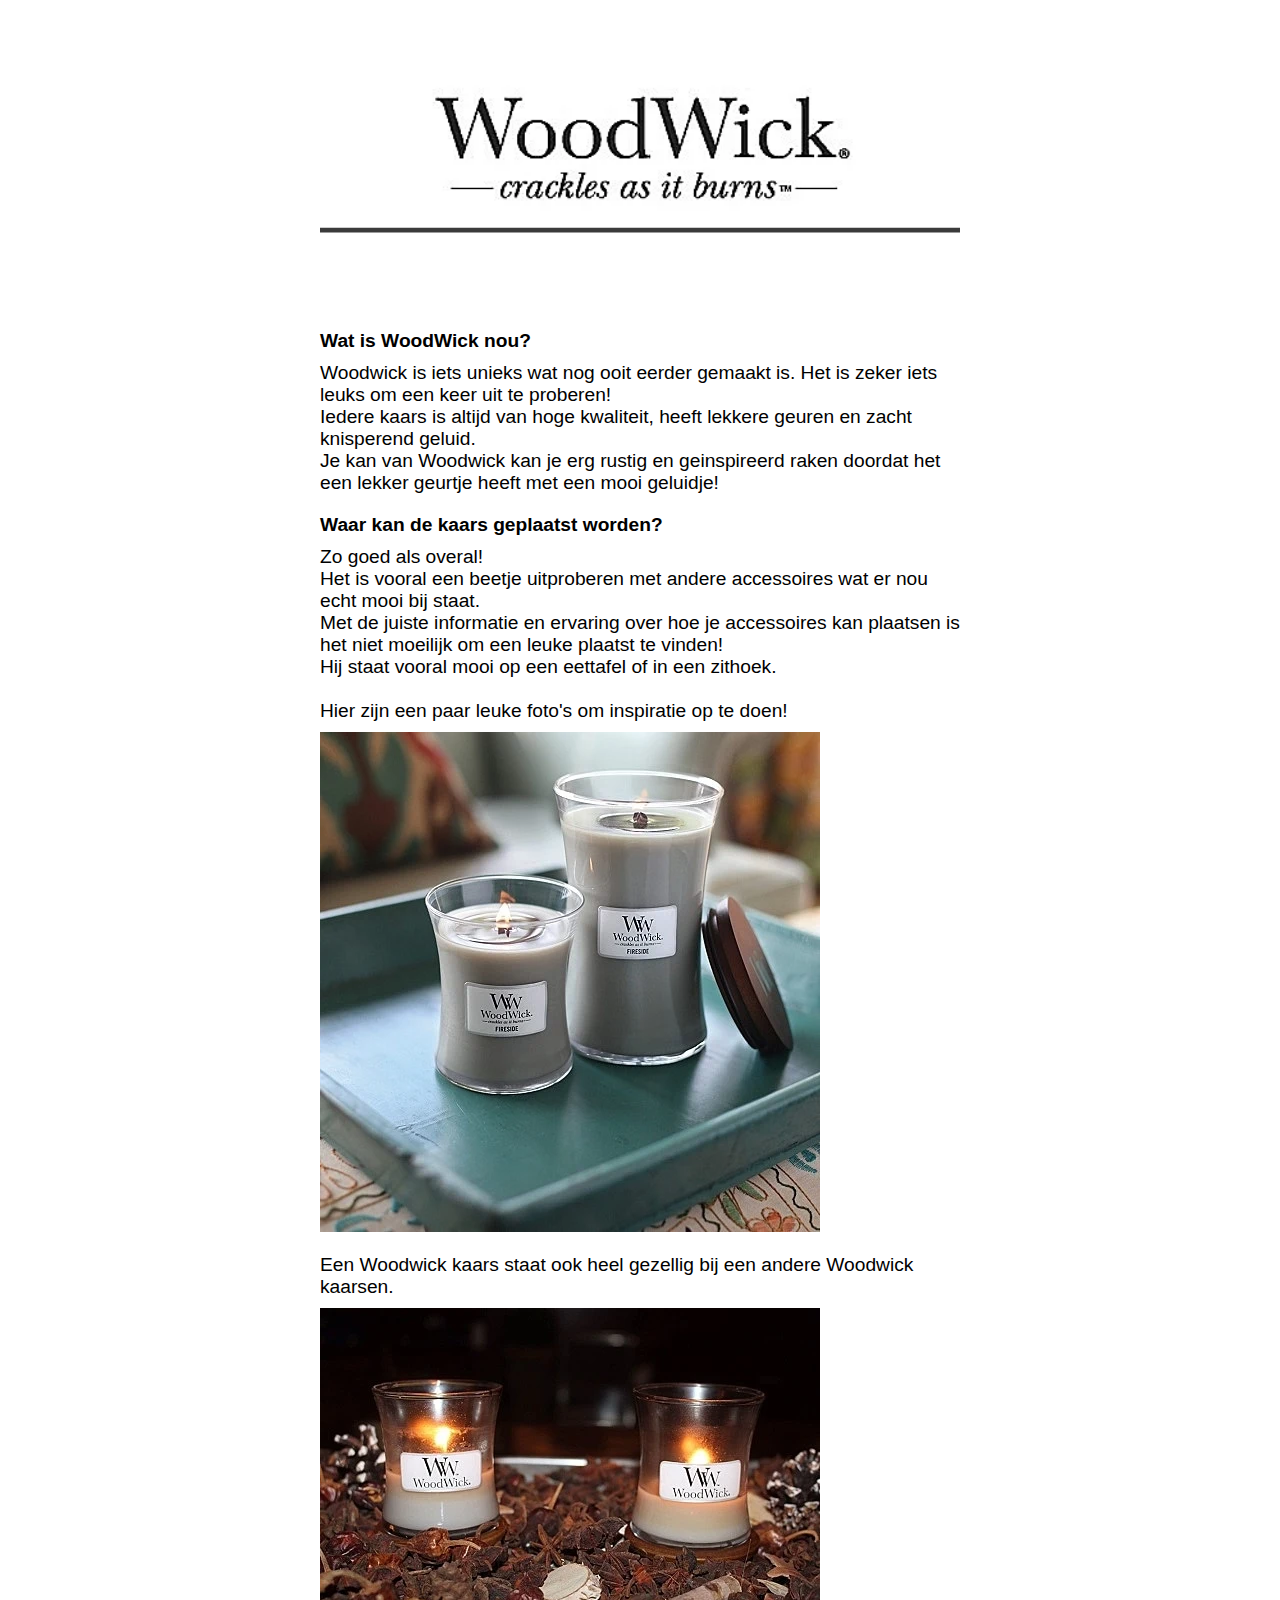
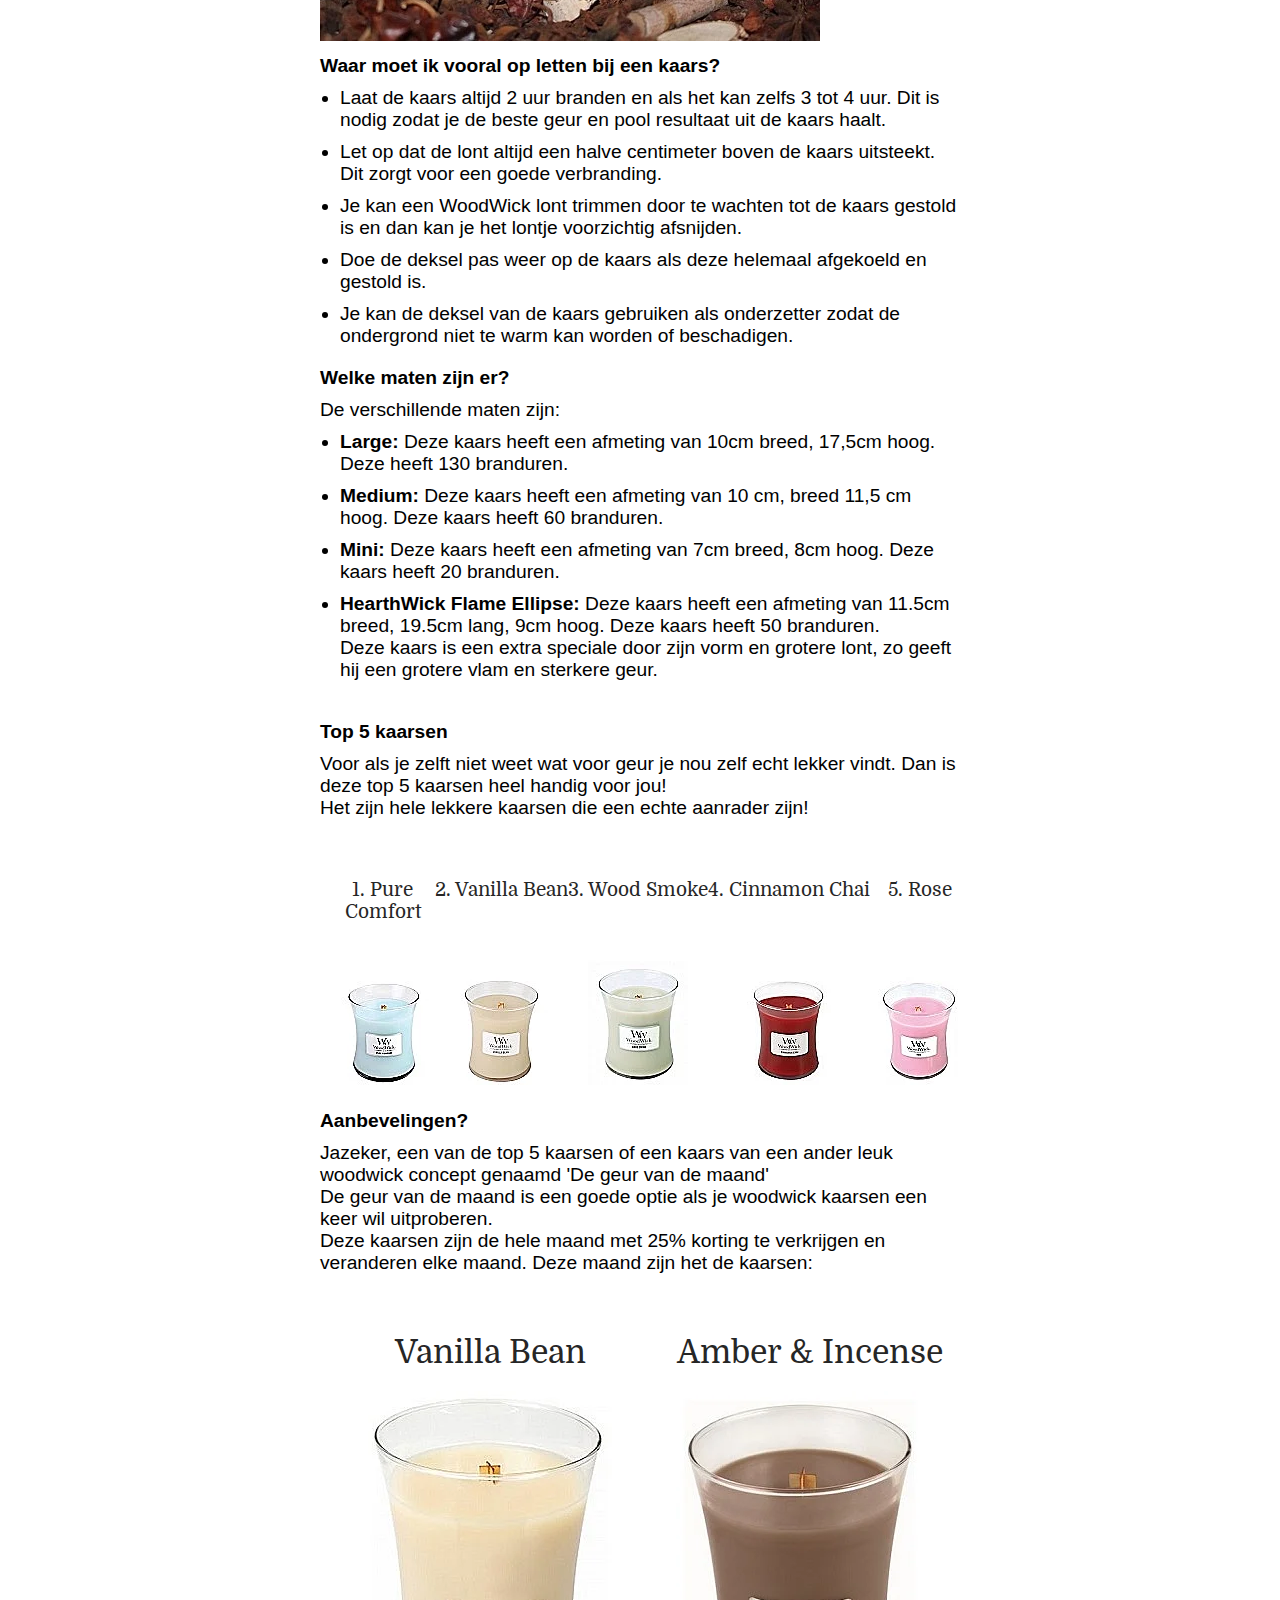
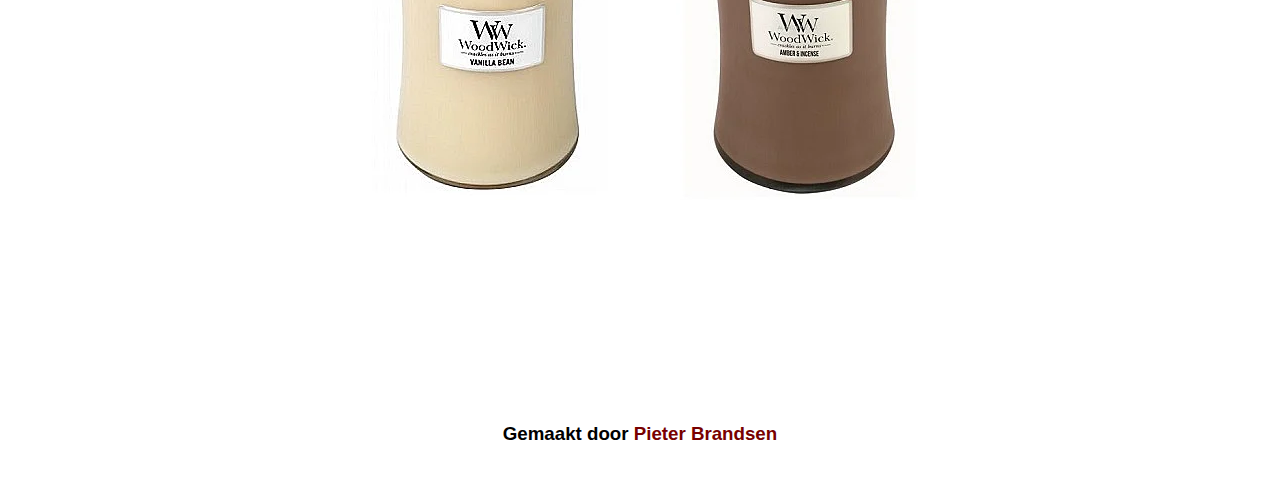
==== commit 068ff7a7: "Key words" ====
--- a/index.html
+++ b/index.html
@@ -33,16 +33,13 @@
     <meta name="google-site-verification" content="QE8Awnl8Do_rMnzioF64p-w1G1psDkMGPD8PURbX6rg" />
     <meta charset="UTF-8">
     <meta name="viewport" content="width=device-width, initial-scale=1">
-    <meta name="viewport" content="height=device-height, initial-scale=1">
     <meta name="robots" content="index, follow">
 
     <meta name="author" content="Pieter Brandsen">
     <meta name="keywords" content="
 een kaars,
 woodwick,
-wood-wick,
-wood-wick kaars,
-wood-wick kaarsen,
+kaars,
 woodwick kaars,
 woodwick kaarsen,
 woodwick geurkaars,
@@ -50,15 +47,20 @@
 woodwick sale,
 woodwick kaars sale,
 woodwick candles,
-wat is woodwick,
 kaars,
 kaarsen,
-top 5
+kaars van de maand,
+top 5,
+wood woodwick,
+HearthWick Flame Ellipse,
+HearthWick Flame
 ">
     <meta name="description" content="Een juiste woodwick kaars vinden is natuurlijk moeilijk maar met onze informatie heb je hem zo! Kom gerust eens langs om informatie te krijgen.">
     <title>Dé WoodWick Informatie specialist!</title>
 
     <link rel="canonical" href="https://www.woodwick-information.nl"/>
+    <link rel="shortcut icon" type="image/webp" href="Images/Logo/LogoTop.webp">
+
     <meta property="og:locale" content="nl_NL" />
     <meta property="og:type" content="website" />
     <meta property="og:title" content="WoodWick-Informatie" />
@@ -102,8 +104,8 @@
                 <h1 class="Htext">Wat is WoodWick nou?</h1>
                 <p class="text">
                     Woodwick is iets unieks wat nog ooit eerder gemaakt is. Het is zeker iets leuks om een keer uit te proberen!<br>
-                    Een Woodwick kaars is altijd van hoge kwaliteit, heeft lekkere geuren en zacht knisperend geluid.<br>
-                    Van Woodwick kan je erg rustig en geinspireerd raken doordat het een lekker geurtje heeft met een geluidje.
+                    Iedere kaars is altijd van hoge kwaliteit, heeft lekkere geuren en zacht knisperend geluid.<br>
+                    Je kan van Woodwick kan je erg rustig en geinspireerd raken doordat het een lekker geurtje heeft met een mooi geluidje!
                 </p>
                 <h2 class="Htext">
                     Waar kan de kaars geplaatst worden? 
@@ -111,8 +113,9 @@
                 <p class="text">
                     Zo goed als overal!<br>
                     Het is vooral een beetje uitproberen met andere accessoires wat er nou echt mooi bij staat.<br> 
-                    Hij staat vooral mooi op een eettafel of in een zithoek.<br>
-                    Met de juiste informatie en ervaring over hoe je accessoires kan plaatsen vindt je zo wel een plaats!<br>
+                    Met de juiste informatie en ervaring over hoe je accessoires kan plaatsen is het niet moeilijk om een leuke plaatst te vinden!<br>
+                    Hij staat vooral mooi op een eettafel of in een zithoek.<br><br>
+                    Hier zijn een paar leuke foto's om inspiratie op te doen!
                 </p>
                 <div class="main-img-block">
                         <picture>   
@@ -122,7 +125,7 @@
                         </picture>
                 </div><br>
                 <p class="text">
-                    Een woodwick kaars staat heel gezellig bij een andere woodwick kaarsen.
+                    Een Woodwick kaars staat ook heel gezellig bij een andere Woodwick kaarsen.
                 </p>
                 <div class="main-img-block">
                         <picture>   
@@ -133,9 +136,9 @@
                 </div>
                 <h2 class="Htext">Waar moet ik vooral op letten bij een kaars?</h2>
                     <ul style="padding-left: 20px">
-                        <li class="text">Laat de kaars altijd 2 uur branden en als het kan zelfs 3 tot 4 zodat je de beste geur en pool resultaat uit de kaars haalt.</li>
-                        <li class="text">Let op dat de lont altijd 0,5 cm boven de kaars uitsteekt. Dit zorgt voor een goede verbranding.</li>
-                        <li class="text">Je kan een WoodWick lont trimmen door te wachten tot de kaars gestold is en dan kan je het lontje rustig afsnijden.</li>
+                        <li class="text">Laat de kaars altijd 2 uur branden en als het kan zelfs 3 tot 4 uur. Dit is nodig zodat je de beste geur en pool resultaat uit de kaars haalt.</li>
+                        <li class="text">Let op dat de lont altijd een halve centimeter boven de kaars uitsteekt. Dit zorgt voor een goede verbranding.</li>
+                        <li class="text">Je kan een WoodWick lont trimmen door te wachten tot de kaars gestold is en dan kan je het lontje voorzichtig afsnijden.</li>
                         <li class="text">Doe de deksel pas weer op de kaars als deze helemaal afgekoeld en gestold is.</li>
                         <li class="text">Je kan de deksel van de kaars gebruiken als onderzetter zodat de ondergrond niet te warm kan worden of beschadigen.</li>
                     </ul>
@@ -168,12 +171,12 @@
                                 </div>
                                 <div class="grid-img">
                                     <picture>
-                                        <source media="(min-width: 5000px)" srcset="/Images/Top-5/Pure-Comfort/Medium/Pure-Comfort-500.webp" alt=""> 
-                                        <source media="(min-width: 4000px)" srcset="/Images/Top-5/Pure-Comfort/Medium/Pure-Comfort-400.webp" alt="">
-                                        <source media="(min-width: 3000px)" srcset="/Images/Top-5/Pure-Comfort/Medium/Pure-Comfort-300.webp" alt="">
-                                        <source media="(min-width: 2000px)" srcset="/Images/Top-5/Pure-Comfort/Medium/Pure-Comfort-200.webp" alt="">
-                                        <source media="(min-width: 1000px)" srcset="/Images/Top-5/Pure-Comfort/Medium/Pure-Comfort-100.webp" alt="">
-                                        <source media="(min-width: 100px)" srcset="/Images/Top-5/Pure-Comfort/Medium/Pure-Comfort-50.webp" alt="">
+                                        <source media="(min-width: 5000px)" srcset="/Images/Top-5/Pure-Comfort/Medium/Pure-Comfort-500.webp" alt="WoodWick Top 5"> 
+                                        <source media="(min-width: 4000px)" srcset="/Images/Top-5/Pure-Comfort/Medium/Pure-Comfort-400.webp" alt="WoodWick Top 5">
+                                        <source media="(min-width: 3000px)" srcset="/Images/Top-5/Pure-Comfort/Medium/Pure-Comfort-300.webp" alt="WoodWick Top 5">
+                                        <source media="(min-width: 2000px)" srcset="/Images/Top-5/Pure-Comfort/Medium/Pure-Comfort-200.webp" alt="WoodWick Top 5">
+                                        <source media="(min-width: 1000px)" srcset="/Images/Top-5/Pure-Comfort/Medium/Pure-Comfort-100.webp" alt="WoodWick Top 5">
+                                        <source media="(min-width: 100px)" srcset="/Images/Top-5/Pure-Comfort/Medium/Pure-Comfort-50.webp" alt="WoodWick Top 5">
                                         <img class="maand-kaars" src="/Images/Top-5/Pure-Comfort/Medium/Pure-Comfort-500.webp" srcset="/Images/Top-5/Pure-Comfort/Medium/Pure-Comfort-500.webp" alt="Top 5 Pure-Comfort">
                                     </picture>
                                 </div>
@@ -188,12 +191,12 @@
                                 </div>
                                 <div class="grid-img">
                                     <picture>
-                                        <source media="(min-width: 5000px)" srcset="/Images/Top-5/Vanilla-Bean/Medium/Vanilla-Bean-500.webp" alt=""> 
-                                        <source media="(min-width: 4000px)" srcset="/Images/Top-5/Vanilla-Bean/Medium/Vanilla-Bean-400.webp" alt="">
-                                        <source media="(min-width: 3000px)" srcset="/Images/Top-5/Vanilla-Bean/Medium/Vanilla-Bean-300.webp" alt="">
-                                        <source media="(min-width: 2000px)" srcset="/Images/Top-5/Vanilla-Bean/Medium/Vanilla-Bean-200.webp" alt="">
-                                        <source media="(min-width: 1000px)" srcset="/Images/Top-5/Vanilla-Bean/Medium/Vanilla-Bean-100.webp" alt="">
-                                        <source media="(min-width: 100px)" srcset="/Images/Top-5/Vanilla-Bean/Medium/Vanilla-Bean-50.webp" alt="">
+                                        <source media="(min-width: 5000px)" srcset="/Images/Top-5/Vanilla-Bean/Medium/Vanilla-Bean-500.webp" alt="WoodWick Top 5"> 
+                                        <source media="(min-width: 4000px)" srcset="/Images/Top-5/Vanilla-Bean/Medium/Vanilla-Bean-400.webp" alt="WoodWick Top 5">
+                                        <source media="(min-width: 3000px)" srcset="/Images/Top-5/Vanilla-Bean/Medium/Vanilla-Bean-300.webp" alt="WoodWick Top 5">
+                                        <source media="(min-width: 2000px)" srcset="/Images/Top-5/Vanilla-Bean/Medium/Vanilla-Bean-200.webp" alt="WoodWick Top 5">
+                                        <source media="(min-width: 1000px)" srcset="/Images/Top-5/Vanilla-Bean/Medium/Vanilla-Bean-100.webp" alt="WoodWick Top 5">
+                                        <source media="(min-width: 100px)" srcset="/Images/Top-5/Vanilla-Bean/Medium/Vanilla-Bean-50.webp" alt="WoodWick Top 5">
                                         <img class="maand-kaars" src="/Images/Top-5/Vanilla-Bean/Medium/Vanilla-Bean-500.webp" srcset="/Images/Top-5/Vanilla-Bean/Medium/Vanilla-Bean-500.webp" alt="Top 5 Vanilla-Bean">
                                     </picture>
                                 </div>
@@ -208,12 +211,12 @@
                                 </div>
                                 <div class="grid-img">
                                     <picture>
-                                        <source media="(min-width: 5000px)" srcset="/Images/Top-5/Wood-Smoke/Medium/Wood-Smoke-500.webp" alt=""> 
-                                        <source media="(min-width: 4000px)" srcset="/Images/Top-5/Wood-Smoke/Medium/Wood-Smoke-400.webp" alt="">
-                                        <source media="(min-width: 3000px)" srcset="/Images/Top-5/Wood-Smoke/Medium/Wood-Smoke-300.webp" alt="">
-                                        <source media="(min-width: 2000px)" srcset="/Images/Top-5/Wood-Smoke/Medium/Wood-Smoke-200.webp" alt="">
-                                        <source media="(min-width: 1000px)" srcset="/Images/Top-5/Wood-Smoke/Medium/Wood-Smoke-100.webp" alt="">
-                                        <source media="(min-width: 100px)" srcset="/Images/Top-5/Wood-Smoke/Medium/Wood-Smoke-50.webp" alt="">
+                                        <source media="(min-width: 5000px)" srcset="/Images/Top-5/Wood-Smoke/Medium/Wood-Smoke-500.webp" alt="WoodWick Top 5"> 
+                                        <source media="(min-width: 4000px)" srcset="/Images/Top-5/Wood-Smoke/Medium/Wood-Smoke-400.webp" alt="WoodWick Top 5">
+                                        <source media="(min-width: 3000px)" srcset="/Images/Top-5/Wood-Smoke/Medium/Wood-Smoke-300.webp" alt="WoodWick Top 5">
+                                        <source media="(min-width: 2000px)" srcset="/Images/Top-5/Wood-Smoke/Medium/Wood-Smoke-200.webp" alt="WoodWick Top 5">
+                                        <source media="(min-width: 1000px)" srcset="/Images/Top-5/Wood-Smoke/Medium/Wood-Smoke-100.webp" alt="WoodWick Top 5">
+                                        <source media="(min-width: 100px)" srcset="/Images/Top-5/Wood-Smoke/Medium/Wood-Smoke-50.webp" alt="WoodWick Top 5">
                                         <img class="maand-kaars" src="/Images/Top-5/Wood-Smoke/Medium/Wood-Smoke-500.webp" srcset="/Images/Top-5/Wood-Smoke/Medium/Wood-Smoke-500.webp" alt="Top 5 Wood-Smoke">
                                     </picture>
                                 </div>
@@ -228,12 +231,12 @@
                                 </div>
                                 <div class="grid-img">
                                     <picture>
-                                        <source media="(min-width: 5000px)" srcset="/Images/Top-5/Cinnamon-Chai/Medium/Cinnamon-Chai-500.webp" alt=""> 
-                                        <source media="(min-width: 4000px)" srcset="/Images/Top-5/Cinnamon-Chai/Medium/Cinnamon-Chai-400.webp" alt="">
-                                        <source media="(min-width: 3000px)" srcset="/Images/Top-5/Cinnamon-Chai/Medium/Cinnamon-Chai-300.webp" alt="">
-                                        <source media="(min-width: 2000px)" srcset="/Images/Top-5/Cinnamon-Chai/Medium/Cinnamon-Chai-200.webp" alt="">
-                                        <source media="(min-width: 1000px)" srcset="/Images/Top-5/Cinnamon-Chai/Medium/Cinnamon-Chai-100.webp" alt="">
-                                        <source media="(min-width: 100px)" srcset="/Images/Top-5/Cinnamon-Chai/Medium/Cinnamon-Chai-50.webp" alt="">
+                                        <source media="(min-width: 5000px)" srcset="/Images/Top-5/Cinnamon-Chai/Medium/Cinnamon-Chai-500.webp" alt="WoodWick Top 5"> 
+                                        <source media="(min-width: 4000px)" srcset="/Images/Top-5/Cinnamon-Chai/Medium/Cinnamon-Chai-400.webp" alt="WoodWick Top 5">
+                                        <source media="(min-width: 3000px)" srcset="/Images/Top-5/Cinnamon-Chai/Medium/Cinnamon-Chai-300.webp" alt="WoodWick Top 5">
+                                        <source media="(min-width: 2000px)" srcset="/Images/Top-5/Cinnamon-Chai/Medium/Cinnamon-Chai-200.webp" alt="WoodWick Top 5">
+                                        <source media="(min-width: 1000px)" srcset="/Images/Top-5/Cinnamon-Chai/Medium/Cinnamon-Chai-100.webp" alt="WoodWick Top 5">
+                                        <source media="(min-width: 100px)" srcset="/Images/Top-5/Cinnamon-Chai/Medium/Cinnamon-Chai-50.webp" alt="WoodWick Top 5">
                                         <img class="maand-kaars" src="/Images/Top-5/Cinnamon-Chai/Medium/Cinnamon-Chai-500.webp" srcset="/Images/Top-5/Cinnamon-Chai/Medium/Cinnamon-Chai-500.webp" alt="Top 5 Cinnamon-Chai">
                                     </picture>
                                 </div>
@@ -248,12 +251,12 @@
                                 </div>
                                 <div class="grid-img">
                                     <picture>
-                                        <source media="(min-width: 5000px)" srcset="/Images/Top-5/Rose/Medium/Rose-500.webp" alt=""> 
-                                        <source media="(min-width: 4000px)" srcset="/Images/Top-5/Rose/Medium/Rose-400.webp" alt="">
-                                        <source media="(min-width: 3000px)" srcset="/Images/Top-5/Rose/Medium/Rose-300.webp" alt="">
-                                        <source media="(min-width: 2000px)" srcset="/Images/Top-5/Rose/Medium/Rose-200.webp" alt="">
-                                        <source media="(min-width: 1000px)" srcset="/Images/Top-5/Rose/Medium/Rose-100.webp" alt="">
-                                        <source media="(min-width: 100px)" srcset="/Images/Top-5/Rose/Medium/Rose-50.webp" alt="">
+                                        <source media="(min-width: 5000px)" srcset="/Images/Top-5/Rose/Medium/Rose-500.webp" alt="WoodWick Top 5"> 
+                                        <source media="(min-width: 4000px)" srcset="/Images/Top-5/Rose/Medium/Rose-400.webp" alt="WoodWick Top 5">
+                                        <source media="(min-width: 3000px)" srcset="/Images/Top-5/Rose/Medium/Rose-300.webp" alt="WoodWick Top 5">
+                                        <source media="(min-width: 2000px)" srcset="/Images/Top-5/Rose/Medium/Rose-200.webp" alt="WoodWick Top 5">
+                                        <source media="(min-width: 1000px)" srcset="/Images/Top-5/Rose/Medium/Rose-100.webp" alt="WoodWick Top 5">
+                                        <source media="(min-width: 100px)" srcset="/Images/Top-5/Rose/Medium/Rose-50.webp" alt="WoodWick Top 5">
                                         <img class="maand-kaars" src="/Images/Top-5/Rose/Medium/Rose-500.webp" srcset="/Images/Top-5/Rose/Medium/Rose-500.webp" alt="Top 5 Rose">
                                     </picture>
                                 </div>
@@ -279,11 +282,11 @@
                             </div>
                             <div class="grid-maand-img">
                                 <picture>
-                                    <source media="(min-width: 2000px)" srcset="/Images/Maandelijkse-kaarsen/Oktober/Vanilla-Bean/Large/Vanilla-Bean-500.webp" alt="">
-                                    <source media="(min-width: 1600px)" srcset="/Images/Maandelijkse-kaarsen/Oktober/Vanilla-Bean/Large/Vanilla-Bean-400.webp" alt="">
-                                    <source media="(min-width: 1200px)" srcset="/Images/Maandelijkse-kaarsen/Oktober/Vanilla-Bean/Large/Vanilla-Bean-300.webp" alt="">
-                                    <source media="(min-width: 800px)" srcset="/Images/Maandelijkse-kaarsen/Oktober/Vanilla-Bean/Large/Vanilla-Bean-200.webp" alt="">
-                                    <source media="(min-width: 100px)" srcset="/Images/Maandelijkse-kaarsen/Oktober/Vanilla-Bean/Large/Vanilla-Bean-100.webp" alt="">
+                                    <source media="(min-width: 2000px)" srcset="/Images/Maandelijkse-kaarsen/Oktober/Vanilla-Bean/Large/Vanilla-Bean-500.webp" alt="WoodWick Maand Kaars">
+                                    <source media="(min-width: 1600px)" srcset="/Images/Maandelijkse-kaarsen/Oktober/Vanilla-Bean/Large/Vanilla-Bean-400.webp" alt="WoodWick Maand Kaars">
+                                    <source media="(min-width: 1200px)" srcset="/Images/Maandelijkse-kaarsen/Oktober/Vanilla-Bean/Large/Vanilla-Bean-300.webp" alt="WoodWick Maand Kaars">
+                                    <source media="(min-width: 800px)" srcset="/Images/Maandelijkse-kaarsen/Oktober/Vanilla-Bean/Large/Vanilla-Bean-200.webp" alt="WoodWick Maand Kaars">
+                                    <source media="(min-width: 100px)" srcset="/Images/Maandelijkse-kaarsen/Oktober/Vanilla-Bean/Large/Vanilla-Bean-100.webp" alt="WoodWick Maand Kaars">
                                     <img class="maand-kaars" src="/Images/Maandelijkse-kaarsen/Oktober/Vanilla-Bean/Large/Vanilla-Bean-1000.webp" srcset="/Images/Maandelijkse-kaarsen/Oktober/Vanilla-Bean/Large/Vanilla-Bean-1000.webp" alt="Amber & Incense Kaars Van De Maand">
                                 </picture>
                             </div>
@@ -298,11 +301,11 @@
                             </div>
                             <div class="grid-maand-img">
                                 <picture>
-                                    <source media="(min-width: 2000px)" srcset="/Images/Maandelijkse-kaarsen/Oktober/Amber&Incense/Large/Amber&Incense-500.webp" alt="">
-                                    <source media="(min-width: 1600px)" srcset="/Images/Maandelijkse-kaarsen/Oktober/Amber&Incense/Large/Amber&Incense-400.webp" alt="">
-                                    <source media="(min-width: 1200px)" srcset="/Images/Maandelijkse-kaarsen/Oktober/Amber&Incense/Large/Amber&Incense-300.webp" alt="">
-                                    <source media="(min-width: 800px)" srcset="/Images/Maandelijkse-kaarsen/Oktober/Amber&Incense/Large/Amber&Incense-200.webp" alt="">
-                                    <source media="(min-width: 100px)" srcset="/Images/Maandelijkse-kaarsen/Oktober/Amber&Incense/Large/Amber&Incense-100.webp" alt="">
+                                    <source media="(min-width: 2000px)" srcset="/Images/Maandelijkse-kaarsen/Oktober/Amber&Incense/Large/Amber&Incense-500.webp" alt="WoodWick Maand Kaars">
+                                    <source media="(min-width: 1600px)" srcset="/Images/Maandelijkse-kaarsen/Oktober/Amber&Incense/Large/Amber&Incense-400.webp" alt="WoodWick Maand Kaars">
+                                    <source media="(min-width: 1200px)" srcset="/Images/Maandelijkse-kaarsen/Oktober/Amber&Incense/Large/Amber&Incense-300.webp" alt="WoodWick Maand Kaars">
+                                    <source media="(min-width: 800px)" srcset="/Images/Maandelijkse-kaarsen/Oktober/Amber&Incense/Large/Amber&Incense-200.webp" alt="WoodWick Maand Kaars">
+                                    <source media="(min-width: 100px)" srcset="/Images/Maandelijkse-kaarsen/Oktober/Amber&Incense/Large/Amber&Incense-100.webp" alt="WoodWick Maand Kaars">
                                     <img class="maand-kaars" src="/Images/Maandelijkse-kaarsen/Oktober/Amber&Incense/Large/Amber&Incense-1000.webp" srcset="/Images/Maandelijkse-kaarsen/Oktober/Amber&Incense/Large/Amber&Incense-1000.webp" alt="Amber & Incense Kaars Van De Maand">
                                 </picture>
                             </div>
